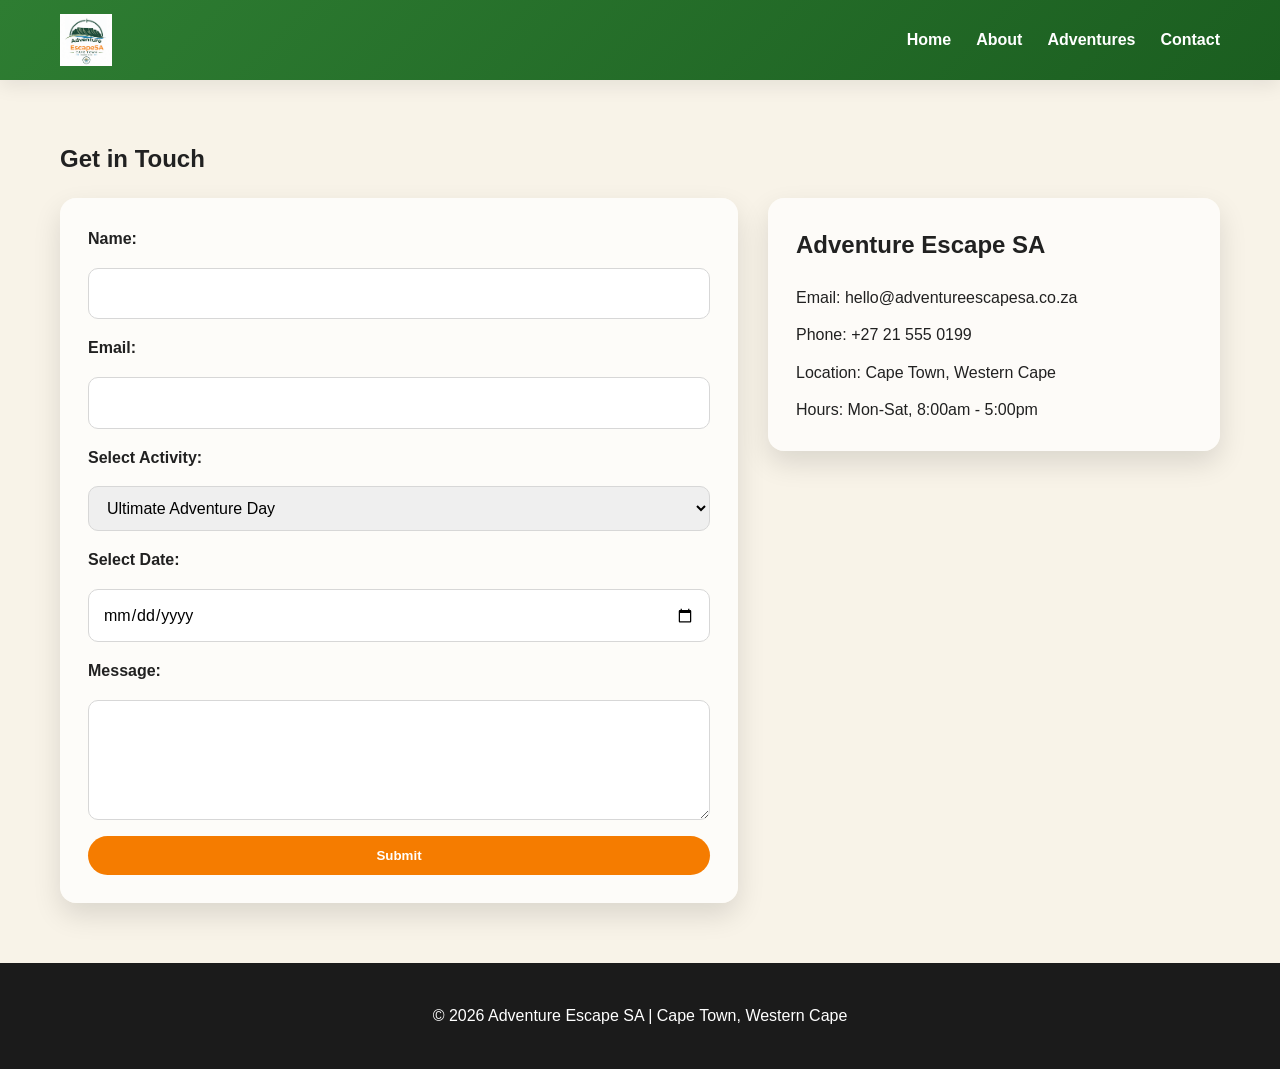
==== contact.html @ 023061f1 "Initial website commit" ====
<!doctype html>
<html lang="en">
  <head>
    <meta charset="UTF-8" />
    <meta name="viewport" content="width=device-width, initial-scale=1.0" />
    <title>Contact | Adventure Escape SA</title>
    <link rel="stylesheet" href="assets/css/style.css" />
  </head>
  <body>
    <header>
      <nav>
        <img
          src="assets/images/Adventure Escape SA Logo.png"
          alt="Adventure Escape SA Logo"
          class="logo"
        />
        <ul>
          <li><a href="index.html">Home</a></li>
          <li><a href="about.html">About</a></li>
          <li><a href="adventures.html">Adventures</a></li>
          <li><a href="contact.html">Contact</a></li>
        </ul>
      </nav>
    </header>

    <section class="contact">
      <h1>Get in Touch</h1>
      <div class="contact-wrapper">
        <form class="contact-form">
          <label for="name">Name:</label>
          <input type="text" id="name" name="name" required />

          <label for="email">Email:</label>
          <input type="email" id="email" name="email" required />

          <label for="activity">Select Activity:</label>
          <select id="activity" name="activity">
            <option>Ultimate Adventure Day</option>
            <option>Family Explorer</option>
            <option>Mountain Adventure</option>
            <option>Corporate Team Challenge</option>
            <option>Ziplining</option>
            <option>Kayaking</option>
            <option>Rock Climbing</option>
          </select>

          <label for="date">Select Date:</label>
          <input type="date" id="date" name="date" required />

          <label for="message">Message:</label>
          <textarea id="message" name="message"></textarea>

          <button type="submit" class="btn">Submit</button>
        </form>

        <aside class="contact-panel">
          <h2>Adventure Escape SA</h2>
          <ul class="contact-details">
            <li>Email: hello@adventureescapesa.co.za</li>
            <li>Phone: +27 21 555 0199</li>
            <li>Location: Cape Town, Western Cape</li>
            <li>Hours: Mon-Sat, 8:00am - 5:00pm</li>
          </ul>
        </aside>
      </div>
    </section>

    <footer>
      <p>&copy; 2026 Adventure Escape SA | Cape Town, Western Cape</p>
    </footer>
  </body>
</html>
---- assets/css/style.css ----
:root {
  --forest: #2E7D32;
  --forest-dark: #1B5E20;
  --orange: #F57C00;
  --sand: #F8F3E8;
  --white: #FFFFFF;
  --text: #212121;
  --muted: #4a4a4a;
  --card: #F5F5F5;
  --shadow: 0 12px 28px rgba(0, 0, 0, 0.12);
}

* {
  box-sizing: border-box;
}

html {
  scroll-behavior: smooth;
}

body {
  margin: 0;
  font-family: 'Poppins', sans-serif;
  background: var(--sand);
  color: var(--text);
  line-height: 1.6;
}

img {
  display: block;
  max-width: 100%;
}

a {
  text-decoration: none;
}

header {
  background: linear-gradient(135deg, var(--forest) 0%, var(--forest-dark) 100%);
  box-shadow: 0 6px 18px rgba(0, 0, 0, 0.08);
}

nav {
  max-width: 1200px;
  margin: 0 auto;
  padding: 14px 20px;
  display: flex;
  align-items: center;
  justify-content: space-between;
  gap: 20px;
}

.logo {
  height: 52px;
  width: auto;
  display: inline-block;
}

nav ul {
  display: flex;
  align-items: center;
  gap: 25px;
  list-style: none;
  margin: 0;
  padding: 0;
}

nav a {
  color: var(--white);
  font-weight: 700;
  transition: color 0.3s ease;
}

nav a:hover {
  color: var(--orange);
}

.hero {
  background: linear-gradient(rgba(22, 44, 25, 0.55), rgba(22, 44, 25, 0.55)),
    url("../images/capetownmountain landscape.jpeg") center/cover no-repeat;
  color: var(--white);
  text-align: center;
  padding: 120px 20px 100px;
}

.hero h1 {
  font-size: clamp(2.5rem, 4vw, 4rem);
  margin: 0 0 16px;
  letter-spacing: 0.04em;
}

.hero p {
  max-width: 720px;
  margin: 0 auto 24px;
  font-size: 1.15rem;
}

.btn {
  display: inline-block;
  background: var(--orange);
  color: var(--white);
  padding: 12px 26px;
  border-radius: 30px;
  font-weight: 700;
  border: none;
  cursor: pointer;
  transition: transform 0.2s ease, background 0.2s ease;
}

.btn:hover {
  background: #E36B00;
  transform: translateY(-1px);
}

section {
  max-width: 1200px;
  margin: 0 auto;
  padding: 60px 20px;
}

section h1,
section h2 {
  margin-top: 0;
}

.overview-grid,
.feature-grid,
.cards {
  display: grid;
  gap: 24px;
}

.overview-grid,
.feature-grid {
  grid-template-columns: repeat(auto-fit, minmax(220px, 1fr));
}

.overview-card,
.feature,
.card {
  background: var(--card);
  border-radius: 16px;
  box-shadow: var(--shadow);
  overflow: hidden;
}

.overview-card,
.feature {
  padding: 24px;
}

.overview-card h2,
.feature h2,
.card h2 {
  margin-top: 0;
  color: var(--forest-dark);
}

.stats {
  display: grid;
  grid-template-columns: repeat(auto-fit, minmax(200px, 1fr));
  gap: 20px;
  margin-top: 30px;
}

.stat {
  background: rgba(46, 125, 50, 0.08);
  border-left: 5px solid var(--orange);
  padding: 20px;
  border-radius: 10px;
}

.stat strong {
  display: block;
  font-size: 2rem;
  color: var(--forest);
}

.about-wrapper,
.contact-wrapper {
  display: grid;
  grid-template-columns: 1.2fr 0.8fr;
  gap: 30px;
  align-items: start;
}

.about-content,
.contact-panel {
  background: rgba(255, 255, 255, 0.7);
  border-radius: 16px;
  padding: 28px;
  box-shadow: var(--shadow);
}

.about-image {
  width: 100%;
  border-radius: 16px;
  min-height: 350px;
  object-fit: cover;
}

.cards {
  grid-template-columns: repeat(auto-fit, minmax(220px, 1fr));
  margin-top: 26px;
}

.card {
  display: flex;
  flex-direction: column;
}

.card img {
  width: 100%;
  height: 220px;
  object-fit: cover;
}

.card-content {
  padding: 20px;
}

.card-content p {
  margin: 0 0 8px;
}

.card-content strong {
  color: var(--forest);
  font-size: 1.1rem;
}

.contact-form {
  background: rgba(255, 255, 255, 0.75);
  border-radius: 16px;
  box-shadow: var(--shadow);
  padding: 28px;
  display: grid;
  gap: 16px;
}

.contact-form label {
  font-weight: 600;
}

.contact-form input,
.contact-form select,
.contact-form textarea {
  width: 100%;
  padding: 12px 14px;
  border-radius: 10px;
  border: 1px solid #d7d7d7;
  font: inherit;
}

.contact-form textarea {
  min-height: 120px;
  resize: vertical;
}

.contact-details {
  list-style: none;
  padding: 0;
  margin: 0;
  display: grid;
  gap: 12px;
}

footer {
  background: #1B1B1B;
  color: var(--white);
  text-align: center;
  padding: 24px 20px;
}

@media (max-width: 768px) {
  nav {
    flex-direction: column;
  }

  nav ul {
    flex-wrap: wrap;
    justify-content: center;
  }

  .about-wrapper,
  .contact-wrapper {
    grid-template-columns: 1fr;
  }
}
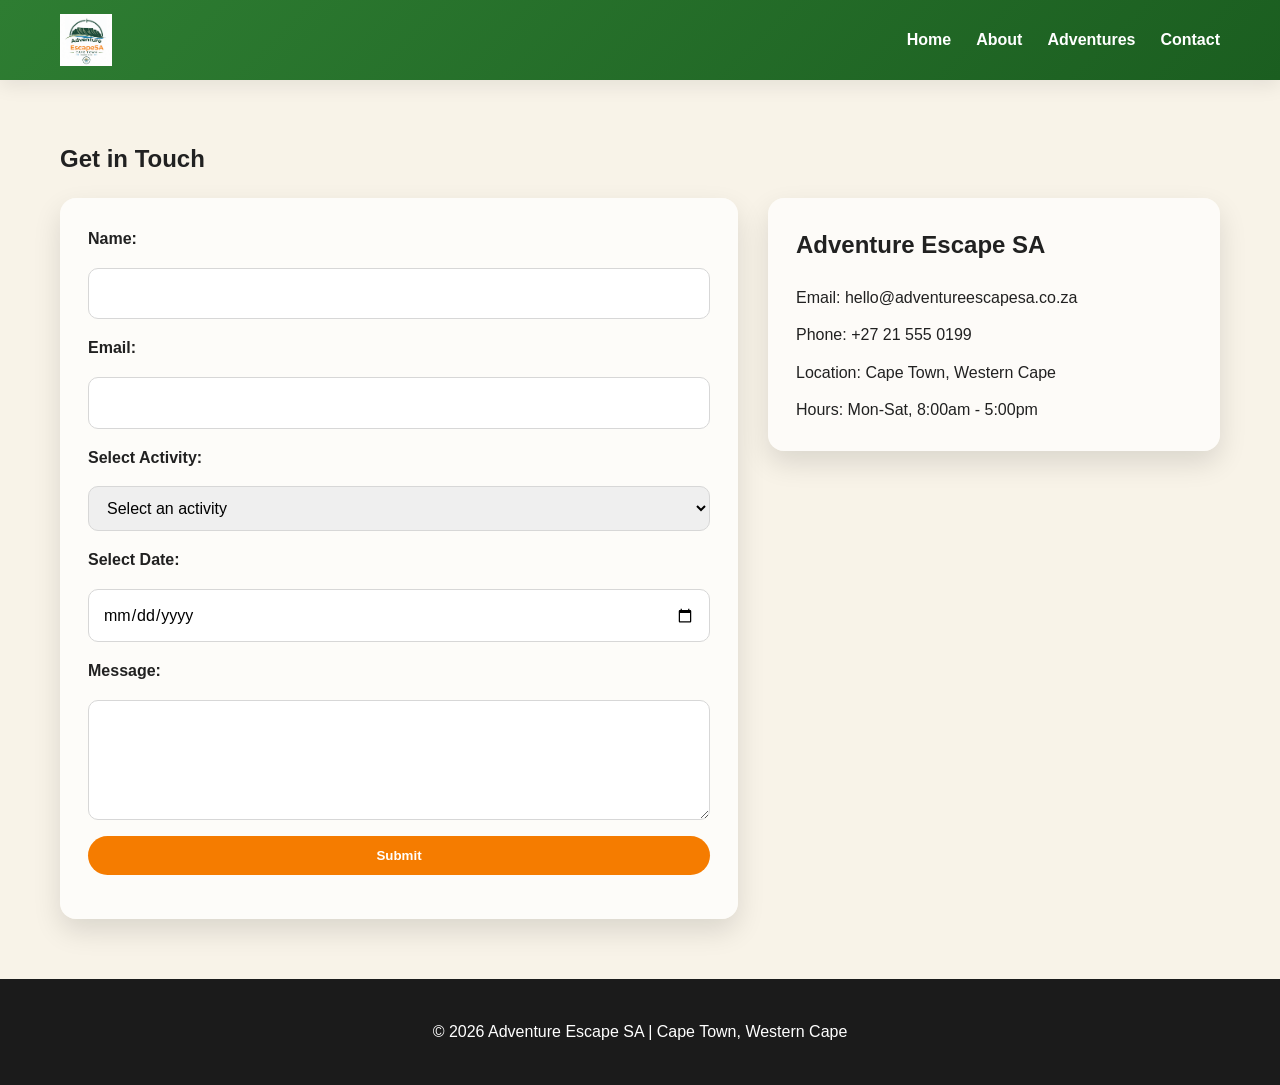
==== commit bfcb84ab: "Add contact form validation feedback Co-authored-by: Copilot <223556219+Copilot@users.noreply.github" ====
--- a/contact.html
+++ b/contact.html
@@ -26,7 +26,7 @@
     <section class="contact">
       <h1>Get in Touch</h1>
       <div class="contact-wrapper">
-        <form class="contact-form">
+        <form class="contact-form" novalidate>
           <label for="name">Name:</label>
           <input type="text" id="name" name="name" required />
 
@@ -34,7 +34,8 @@
           <input type="email" id="email" name="email" required />
 
           <label for="activity">Select Activity:</label>
-          <select id="activity" name="activity">
+          <select id="activity" name="activity" required>
+            <option value="" disabled selected>Select an activity</option>
             <option>Ultimate Adventure Day</option>
             <option>Family Explorer</option>
             <option>Mountain Adventure</option>
@@ -51,6 +52,12 @@
           <textarea id="message" name="message"></textarea>
 
           <button type="submit" class="btn">Submit</button>
+          <p
+            class="form-status"
+            id="form-status"
+            role="status"
+            aria-live="polite"
+          ></p>
         </form>
 
         <aside class="contact-panel">
@@ -68,5 +75,6 @@
     <footer>
       <p>&copy; 2026 Adventure Escape SA | Cape Town, Western Cape</p>
     </footer>
+    <script src="assets/js/contact.js" defer></script>
   </body>
 </html>
--- a/assets/css/style.css
+++ b/assets/css/style.css
@@ -1,12 +1,12 @@
 :root {
-  --forest: #2E7D32;
-  --forest-dark: #1B5E20;
-  --orange: #F57C00;
-  --sand: #F8F3E8;
-  --white: #FFFFFF;
+  --forest: #2e7d32;
+  --forest-dark: #1b5e20;
+  --orange: #f57c00;
+  --sand: #f8f3e8;
+  --white: #ffffff;
   --text: #212121;
   --muted: #4a4a4a;
-  --card: #F5F5F5;
+  --card: #f5f5f5;
   --shadow: 0 12px 28px rgba(0, 0, 0, 0.12);
 }
 
@@ -20,7 +20,7 @@
 
 body {
   margin: 0;
-  font-family: 'Poppins', sans-serif;
+  font-family: "Poppins", sans-serif;
   background: var(--sand);
   color: var(--text);
   line-height: 1.6;
@@ -36,7 +36,11 @@
 }
 
 header {
-  background: linear-gradient(135deg, var(--forest) 0%, var(--forest-dark) 100%);
+  background: linear-gradient(
+    135deg,
+    var(--forest) 0%,
+    var(--forest-dark) 100%
+  );
   box-shadow: 0 6px 18px rgba(0, 0, 0, 0.08);
 }
 
@@ -76,7 +80,8 @@
 }
 
 .hero {
-  background: linear-gradient(rgba(22, 44, 25, 0.55), rgba(22, 44, 25, 0.55)),
+  background:
+    linear-gradient(rgba(22, 44, 25, 0.55), rgba(22, 44, 25, 0.55)),
     url("../images/capetownmountain landscape.jpeg") center/cover no-repeat;
   color: var(--white);
   text-align: center;
@@ -104,11 +109,13 @@
   font-weight: 700;
   border: none;
   cursor: pointer;
-  transition: transform 0.2s ease, background 0.2s ease;
+  transition:
+    transform 0.2s ease,
+    background 0.2s ease;
 }
 
 .btn:hover {
-  background: #E36B00;
+  background: #e36b00;
   transform: translateY(-1px);
 }
 
@@ -221,6 +228,17 @@
 
 .card-content p {
   margin: 0 0 8px;
+}
+
+.card-content .includes {
+  display: grid;
+  gap: 3px;
+  margin: 0;
+  padding-left: 22px;
+}
+
+.card-content .includes li {
+  padding-left: 4px;
 }
 
 .card-content strong {
@@ -256,6 +274,22 @@
   resize: vertical;
 }
 
+.contact-form input:focus-visible,
+.contact-form select:focus-visible,
+.contact-form textarea:focus-visible,
+.booking-option input:focus-visible,
+a:focus-visible,
+button:focus-visible {
+  outline: 3px solid var(--orange);
+  outline-offset: 3px;
+}
+
+.form-status {
+  margin: 0;
+  color: var(--forest-dark);
+  font-weight: 600;
+}
+
 .contact-details {
   list-style: none;
   padding: 0;
@@ -264,8 +298,104 @@
   gap: 12px;
 }
 
+.calculator-intro {
+  margin-top: -12px;
+  color: var(--muted);
+}
+
+.calculator-layout {
+  display: grid;
+  grid-template-columns: minmax(0, 1.4fr) minmax(260px, 0.8fr);
+  gap: 28px;
+  align-items: start;
+}
+
+.calculator-layout h2 {
+  color: var(--forest-dark);
+}
+
+.booking-options {
+  display: grid;
+  border-top: 1px solid #d7d7d7;
+}
+
+.booking-option {
+  display: grid;
+  grid-template-columns: minmax(0, 1fr) 100px;
+  gap: 16px;
+  align-items: center;
+  padding: 13px 0;
+  border-bottom: 1px solid #d7d7d7;
+  cursor: pointer;
+}
+
+.booking-option span {
+  display: grid;
+}
+
+.booking-option small {
+  color: var(--muted);
+}
+
+.booking-option input {
+  width: 100%;
+  min-height: 44px;
+  padding: 8px;
+  border: 1px solid #b7c3b5;
+  border-radius: 6px;
+  font: inherit;
+}
+
+.calculator-summary {
+  padding: 24px;
+  background: #e8efe5;
+  border-left: 5px solid var(--orange);
+  border-radius: 8px;
+}
+
+.calculator-summary h2 {
+  margin-bottom: 16px;
+}
+
+.calculator-summary dl {
+  display: grid;
+  gap: 9px;
+  margin: 0;
+}
+
+.calculator-summary dl div,
+.booking-total {
+  display: flex;
+  justify-content: space-between;
+  gap: 12px;
+  margin: 0;
+}
+
+.calculator-summary dd {
+  margin: 0;
+  font-weight: 700;
+}
+
+.booking-total {
+  align-items: baseline;
+  margin-top: 18px;
+  padding-top: 16px;
+  border-top: 1px solid #bdcbb9;
+}
+
+.booking-total strong {
+  color: var(--forest-dark);
+  font-size: 1.6rem;
+}
+
+.discount-rules {
+  margin: 14px 0 0;
+  color: var(--muted);
+  font-size: 0.9rem;
+}
+
 footer {
-  background: #1B1B1B;
+  background: #1b1b1b;
   color: var(--white);
   text-align: center;
   padding: 24px 20px;
@@ -285,4 +415,8 @@
   .contact-wrapper {
     grid-template-columns: 1fr;
   }
-} 
+
+  .calculator-layout {
+    grid-template-columns: 1fr;
+  }
+}
